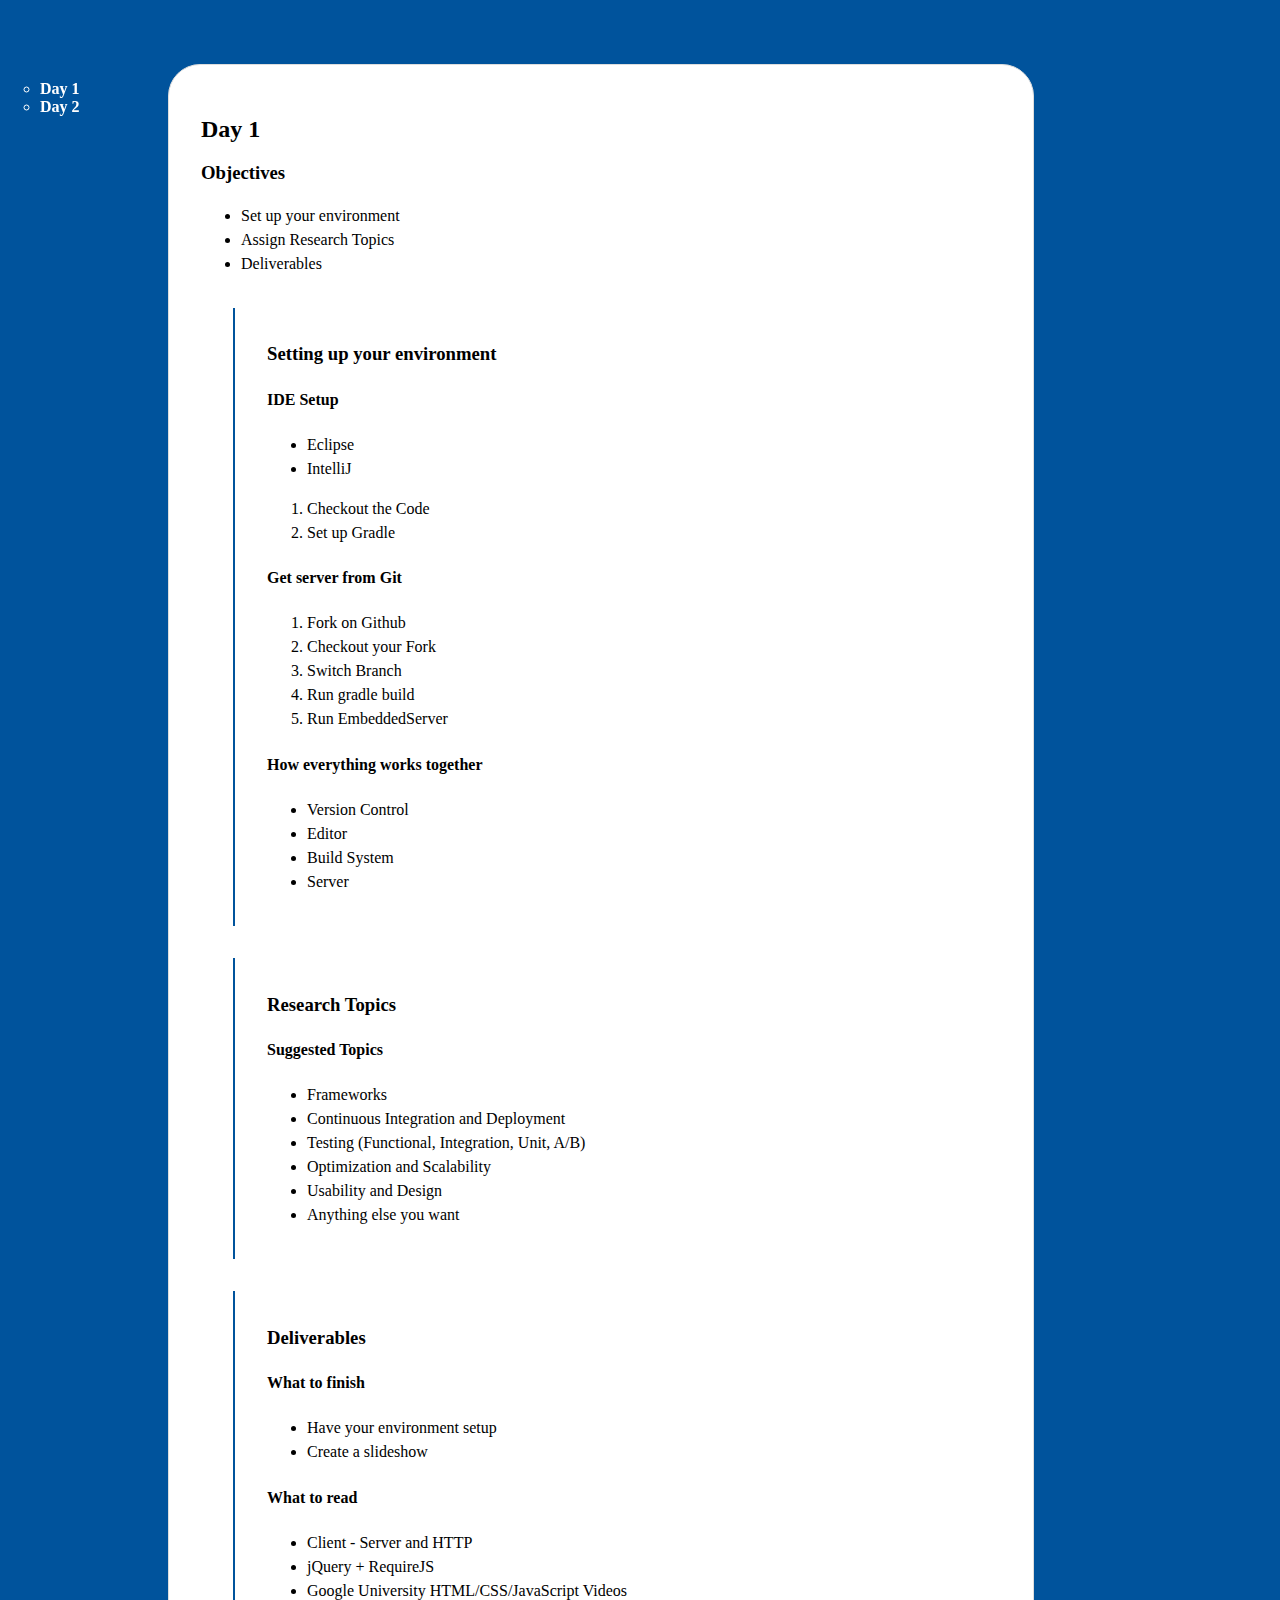
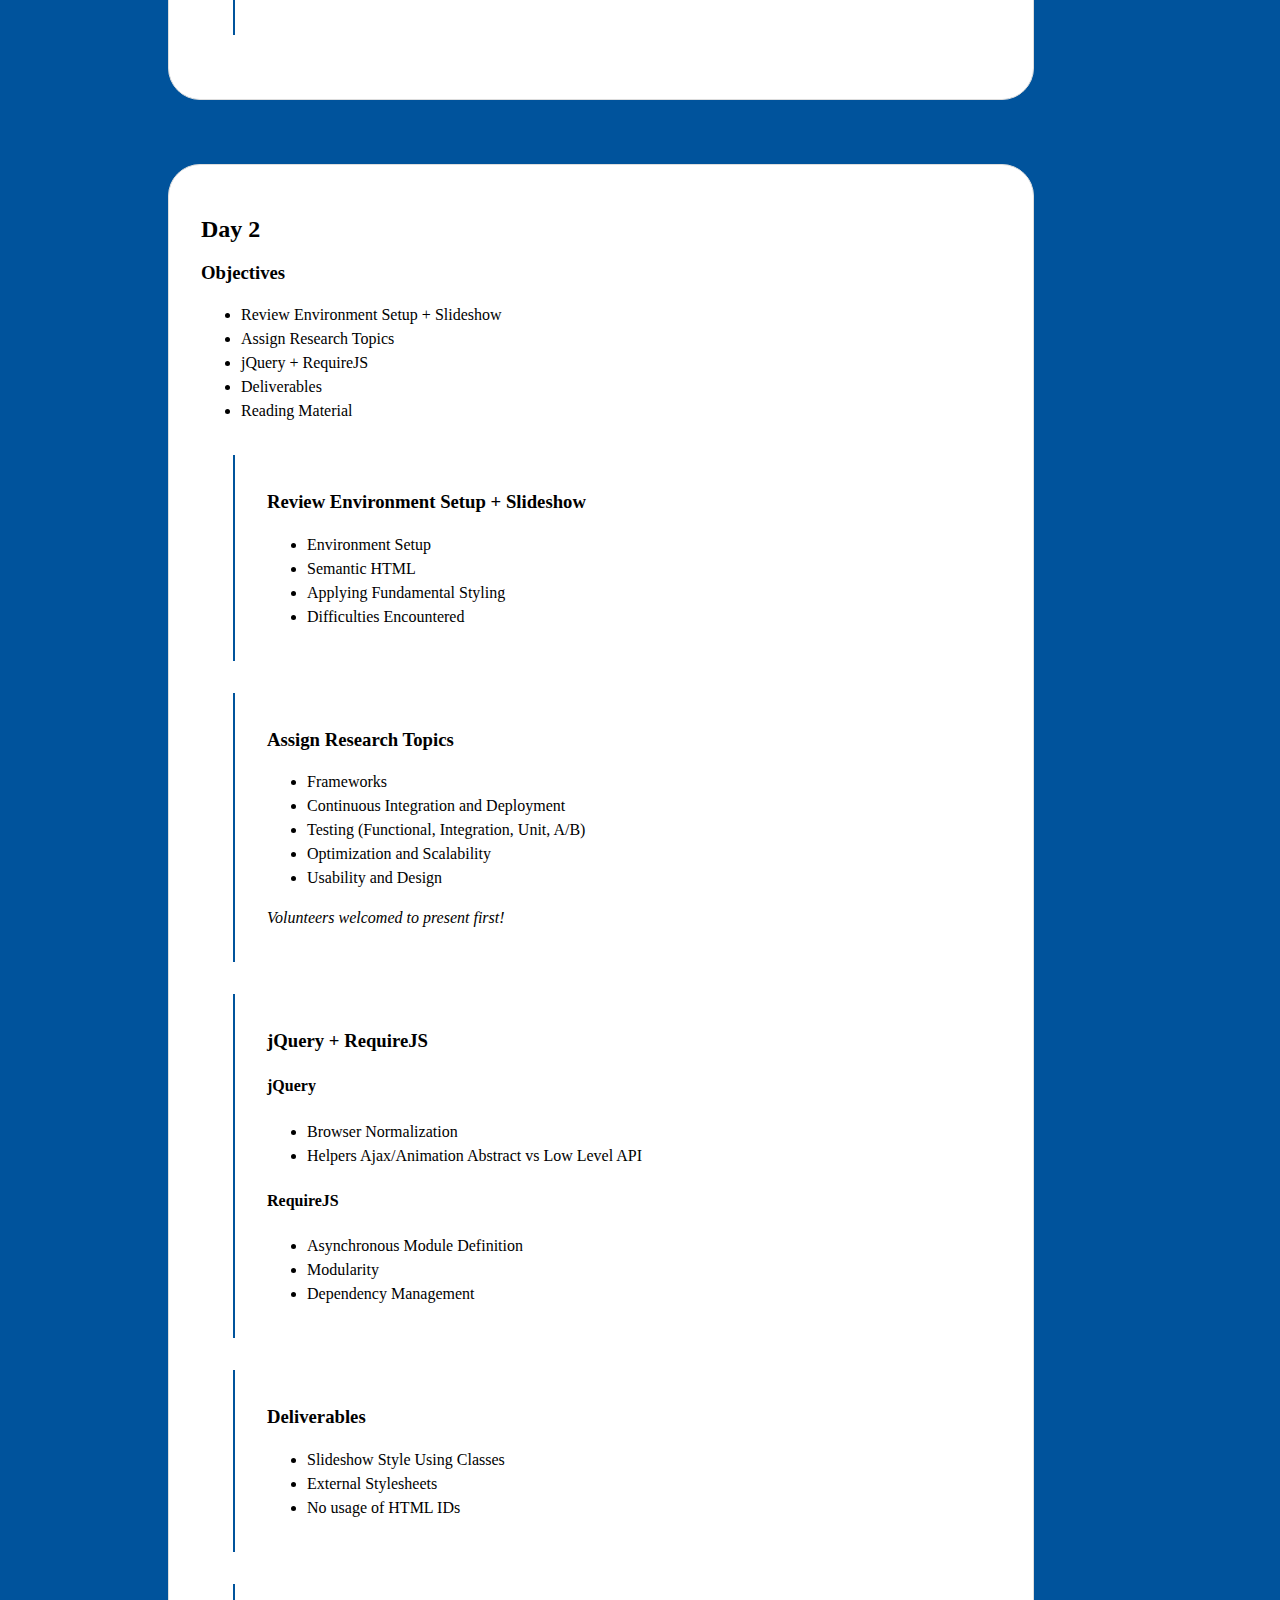
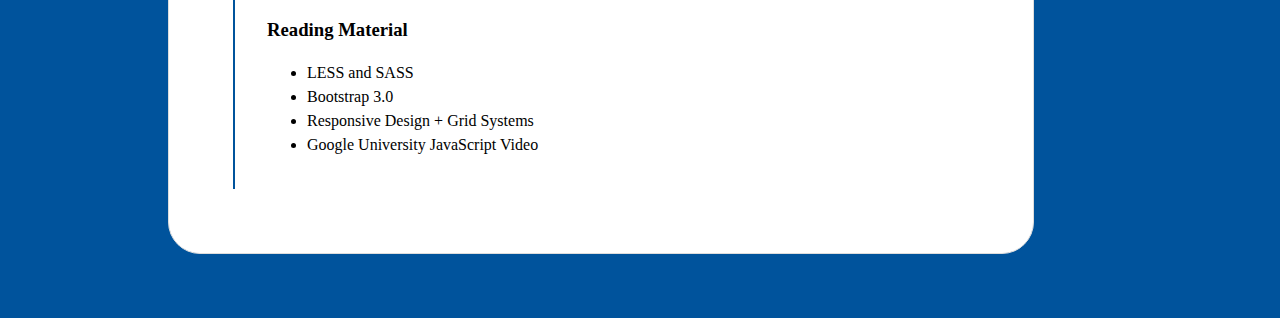
==== src/main/webapp/index.html @ c062d072 "updated for day 2" ====
<!doctype html>
<html lang="en">
<head>
  <meta charset="UTF-8">
  <title>Welcome</title>
  <style>
    html,body{
      font-size:16px;
      background: #00539c;
      min-height:100%;
      position:relative;
    }
    body > div{
      border:1px solid #ddd;
      margin:4em;
      margin-left: 10em;
      max-width:800px;
      line-height:1.5em;
      padding:2em;
      background:white;
      border-radius: 2em;
    }
    body > div > div{
      border-left:2px solid #00539c;
      margin:2em;

      padding:1em 2em;
    }
    body > nav{
      position:fixed;
      top:4em;
      left:0;
      margin-right:1em;
      width:6em;
    }
    body > nav li{
      color:#fff;
      list-style-type: circle;
    }
    body > nav a{
      color:white;
      font-weight:bold;
      text-decoration: none;
    }
    body > nav a:hover{
      text-decoration:underline;
    }
  </style>
  <script src="//ajax.googleapis.com/ajax/libs/jquery/1.11.1/jquery.min.js"></script>
</head>
<body>
  <nav>
    <ul>
      <li><a href="#day1">Day 1</a></li>
      <li><a href="#day2">Day 2</a> </li>
    </ul>
  </nav>
  <div id="day1">
    <h2>Day 1</h2>

    <h3>Objectives</h3>
    <ul>
      <li>Set up your environment</li>
      <li>Assign Research Topics</li>
      <li>Deliverables</li>
    </ul>




    <div>
      <h3>Setting up your environment</h3>


      <h4>IDE Setup</h4>
      <ul>
        <li>Eclipse</li>
        <li>IntelliJ</li>
      </ul>
      <ol>
        <li>Checkout the Code</li>
        <li>Set up Gradle</li>

      </ol>

      <h4>
        Get server from Git
      </h4>
      <ol>
        <li>Fork on Github</li>
        <li>Checkout your Fork</li>
        <li>Switch Branch</li>
        <li>Run gradle build</li>
        <li>Run EmbeddedServer</li>


      </ol>

      <h4>How everything works together</h4>
      <ul>
        <li>Version Control</li>
        <li>Editor</li>
        <li>Build System</li>
        <li>Server</li>
      </ul>

    </div>


    <div>
      <h3>Research Topics</h3>
      <h4>Suggested Topics</h4>
      <ul>
        <li>Frameworks</li>
        <li>Continuous Integration and Deployment</li>
        <li>Testing (Functional, Integration, Unit, A/B)</li>
        <li>Optimization and Scalability</li>
        <li>Usability and Design</li>
        <li>Anything else you want</li>
      </ul>
    </div>

    <div>
      <h3>Deliverables</h3>
      <h4>What to finish</h4>
      <ul>
        <li>Have your environment setup</li>
        <li>Create a slideshow </li>
      </ul>
      <h4>What to read</h4>
      <ul>
        <li>Client - Server and HTTP</li>
        <li>jQuery + RequireJS</li>
        <li>Google University HTML/CSS/JavaScript Videos</li>
      </ul>
    </div>


  </div>

  <div id="day2">
    <h2>Day 2</h2>
    <h3>Objectives</h3>
    <ul>
      <li>Review Environment Setup + Slideshow</li>
      <li>Assign Research Topics</li>
      <li>jQuery + RequireJS</li>
      <li>Deliverables</li>
      <li>Reading Material</li>
    </ul>
    <div>
      <h3>Review Environment Setup + Slideshow</h3>
      <ul>
        <li>Environment Setup</li>
        <li>Semantic HTML</li>
        <li>Applying Fundamental Styling</li>
        <li>Difficulties Encountered</li>
      </ul>
    </div>

    <div>
      <h3>Assign Research Topics</h3>
      <ul>
        <li>Frameworks</li>
        <li>Continuous Integration and Deployment</li>
        <li>Testing (Functional, Integration, Unit, A/B)</li>
        <li>Optimization and Scalability</li>
        <li>Usability and Design</li>
      </ul>
      <p><em>Volunteers welcomed to present first!</em></p>
    </div>
    <div>
      <h3>jQuery + RequireJS</h3>
      <h4>jQuery</h4>
      <ul>
        <li>Browser Normalization</li>
        <li>Helpers Ajax/Animation Abstract vs Low Level API</li>
      </ul>
      <h4>RequireJS</h4>
      <ul>
        <li>Asynchronous Module Definition</li>
        <li>Modularity</li>
        <li>Dependency Management</li>
      </ul>
    </div>
    <div>
      <h3>Deliverables</h3>
      <ul>
        <li>
          Slideshow Style Using Classes
        </li>
        <li>
          External Stylesheets
        </li>
        <li>
          No usage of HTML IDs
        </li>
      </ul>
    </div>
    <div>
      <h3>Reading Material</h3>
      <ul>
        <li>LESS and SASS</li>
        <li>Bootstrap 3.0</li>
        <li>Responsive Design + Grid Systems</li>
        <li>Google University JavaScript Video</li>
      </ul>
    </div>

  </div>


</body>
</html>
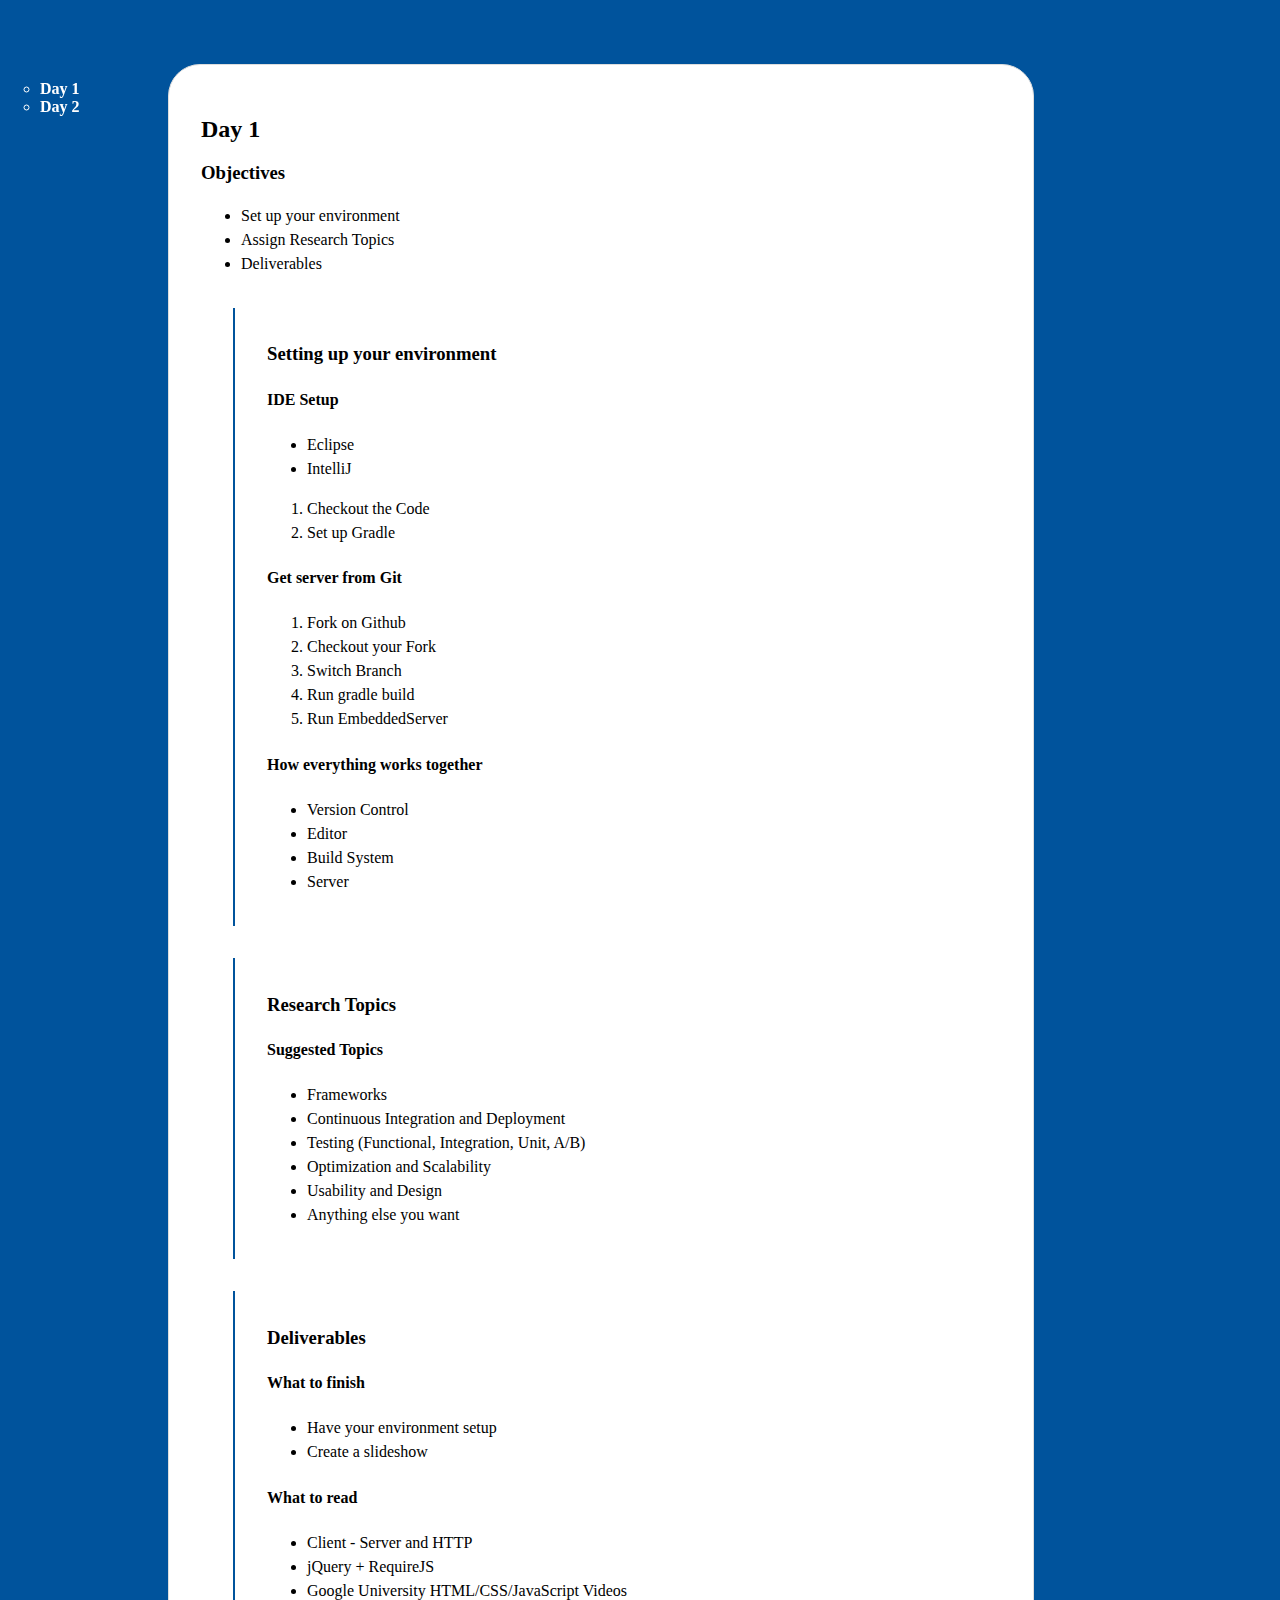
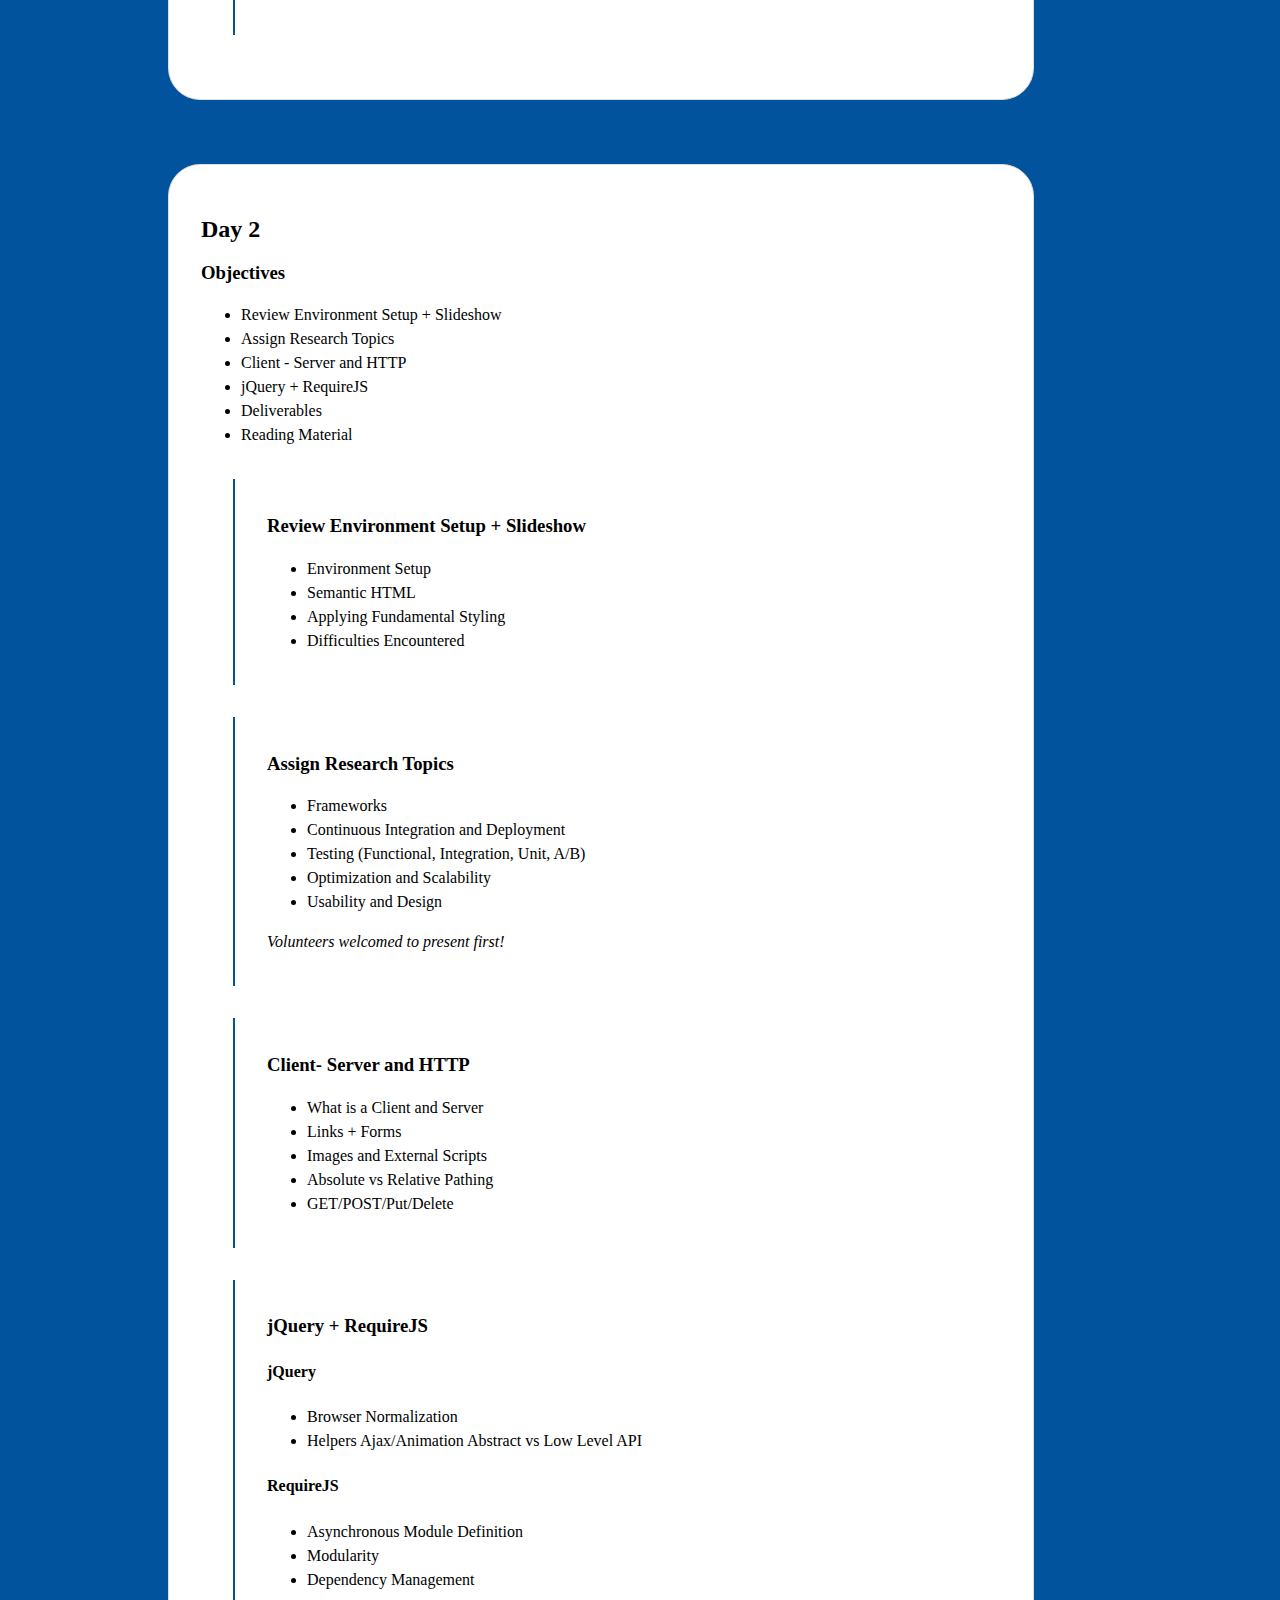
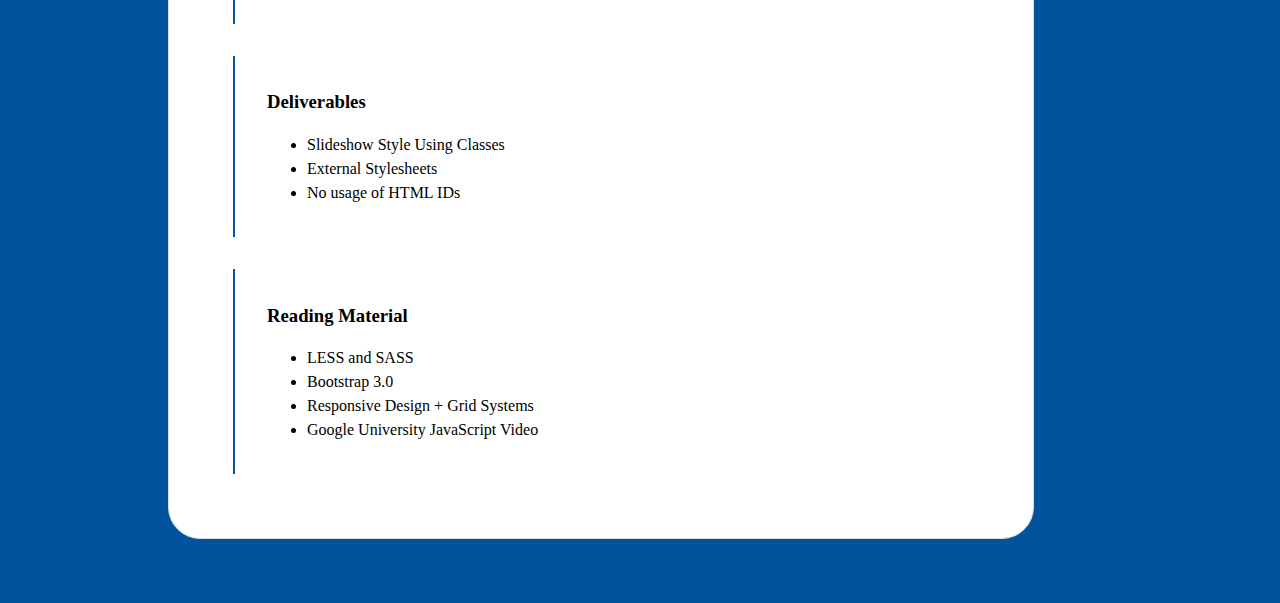
==== commit 0970192e: "Added client server" ====
--- a/src/main/webapp/index.html
+++ b/src/main/webapp/index.html
@@ -144,6 +144,7 @@
     <ul>
       <li>Review Environment Setup + Slideshow</li>
       <li>Assign Research Topics</li>
+      <li>Client - Server and HTTP</li>
       <li>jQuery + RequireJS</li>
       <li>Deliverables</li>
       <li>Reading Material</li>
@@ -168,6 +169,16 @@
         <li>Usability and Design</li>
       </ul>
       <p><em>Volunteers welcomed to present first!</em></p>
+    </div>
+    <div>
+      <h3>Client- Server and HTTP</h3>
+      <ul>
+        <li>What is a Client and Server</li>
+        <li>Links + Forms</li>
+        <li>Images and External Scripts</li>
+        <li>Absolute vs Relative Pathing</li>
+        <li>GET/POST/Put/Delete</li>
+      </ul>
     </div>
     <div>
       <h3>jQuery + RequireJS</h3>
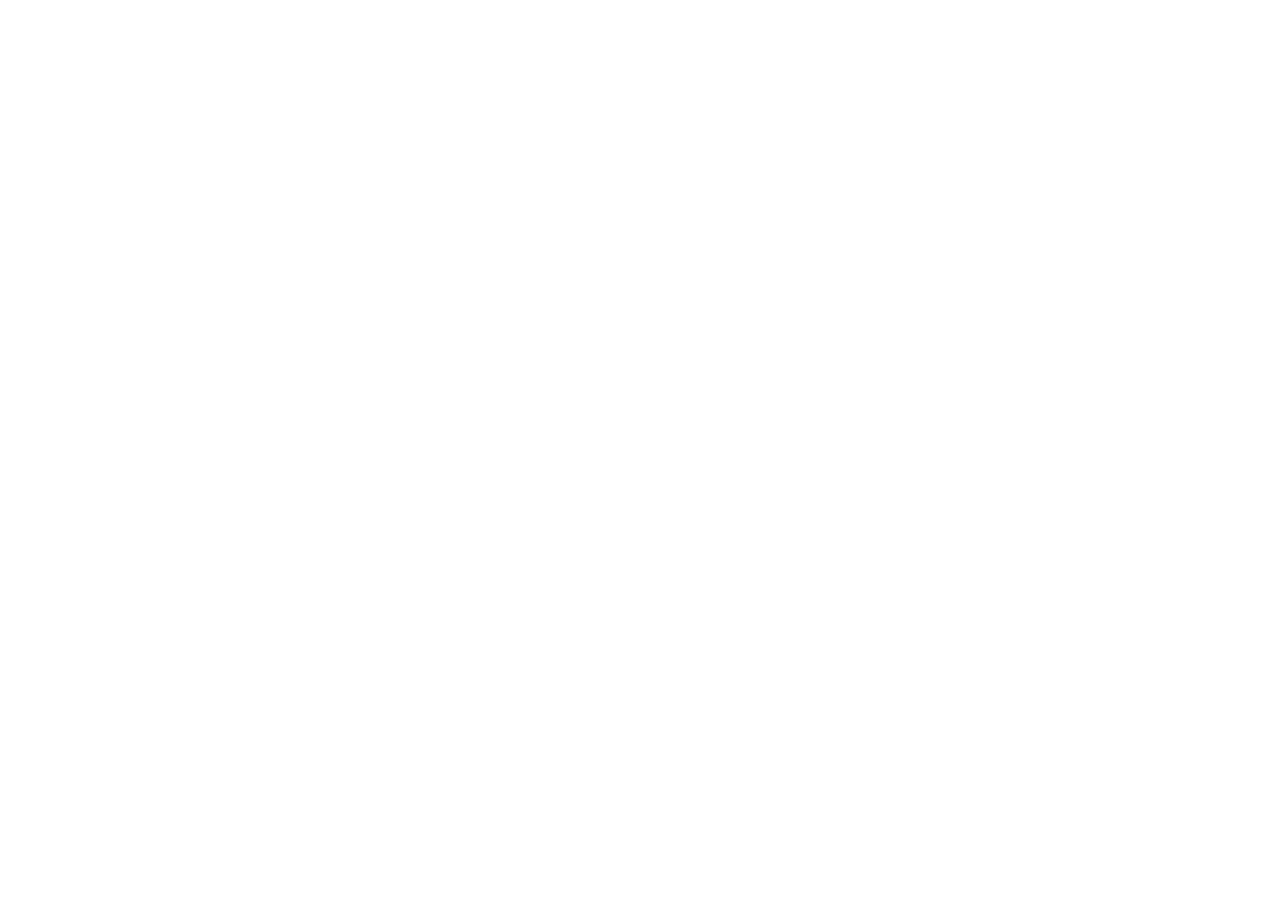
==== commit b05386d3: "added js navigation and moved js/css externally" ====
--- a/src/main/webapp/index.html
+++ b/src/main/webapp/index.html
@@ -3,223 +3,37 @@
 <head>
   <meta charset="UTF-8">
   <title>Welcome</title>
-  <style>
-    html,body{
-      font-size:16px;
-      background: #00539c;
-      min-height:100%;
-      position:relative;
-    }
-    body > div{
-      border:1px solid #ddd;
-      margin:4em;
-      margin-left: 10em;
-      max-width:800px;
-      line-height:1.5em;
-      padding:2em;
-      background:white;
-      border-radius: 2em;
-    }
-    body > div > div{
-      border-left:2px solid #00539c;
-      margin:2em;
 
-      padding:1em 2em;
-    }
-    body > nav{
-      position:fixed;
-      top:4em;
-      left:0;
-      margin-right:1em;
-      width:6em;
-    }
-    body > nav li{
-      color:#fff;
-      list-style-type: circle;
-    }
-    body > nav a{
-      color:white;
-      font-weight:bold;
-      text-decoration: none;
-    }
-    body > nav a:hover{
-      text-decoration:underline;
-    }
-  </style>
-  <script src="//ajax.googleapis.com/ajax/libs/jquery/1.11.1/jquery.min.js"></script>
+  <script src="//cdnjs.cloudflare.com/ajax/libs/require.js/2.1.14/require.min.js"></script>
+  <link rel="stylesheet" href="/static/css/all.css"/>
 </head>
 <body>
   <nav>
     <ul>
-      <li><a href="#day1">Day 1</a></li>
-      <li><a href="#day2">Day 2</a> </li>
+
     </ul>
   </nav>
-  <div id="day1">
-    <h2>Day 1</h2>
-
-    <h3>Objectives</h3>
-    <ul>
-      <li>Set up your environment</li>
-      <li>Assign Research Topics</li>
-      <li>Deliverables</li>
-    </ul>
-
-
-
-
-    <div>
-      <h3>Setting up your environment</h3>
-
-
-      <h4>IDE Setup</h4>
-      <ul>
-        <li>Eclipse</li>
-        <li>IntelliJ</li>
-      </ul>
-      <ol>
-        <li>Checkout the Code</li>
-        <li>Set up Gradle</li>
-
-      </ol>
-
-      <h4>
-        Get server from Git
-      </h4>
-      <ol>
-        <li>Fork on Github</li>
-        <li>Checkout your Fork</li>
-        <li>Switch Branch</li>
-        <li>Run gradle build</li>
-        <li>Run EmbeddedServer</li>
-
-
-      </ol>
-
-      <h4>How everything works together</h4>
-      <ul>
-        <li>Version Control</li>
-        <li>Editor</li>
-        <li>Build System</li>
-        <li>Server</li>
-      </ul>
-
-    </div>
-
-
-    <div>
-      <h3>Research Topics</h3>
-      <h4>Suggested Topics</h4>
-      <ul>
-        <li>Frameworks</li>
-        <li>Continuous Integration and Deployment</li>
-        <li>Testing (Functional, Integration, Unit, A/B)</li>
-        <li>Optimization and Scalability</li>
-        <li>Usability and Design</li>
-        <li>Anything else you want</li>
-      </ul>
-    </div>
-
-    <div>
-      <h3>Deliverables</h3>
-      <h4>What to finish</h4>
-      <ul>
-        <li>Have your environment setup</li>
-        <li>Create a slideshow </li>
-      </ul>
-      <h4>What to read</h4>
-      <ul>
-        <li>Client - Server and HTTP</li>
-        <li>jQuery + RequireJS</li>
-        <li>Google University HTML/CSS/JavaScript Videos</li>
-      </ul>
-    </div>
+  <div class="slides">
 
 
   </div>
-
-  <div id="day2">
-    <h2>Day 2</h2>
-    <h3>Objectives</h3>
-    <ul>
-      <li>Review Environment Setup + Slideshow</li>
-      <li>Assign Research Topics</li>
-      <li>Client - Server and HTTP</li>
-      <li>jQuery + RequireJS</li>
-      <li>Deliverables</li>
-      <li>Reading Material</li>
-    </ul>
-    <div>
-      <h3>Review Environment Setup + Slideshow</h3>
-      <ul>
-        <li>Environment Setup</li>
-        <li>Semantic HTML</li>
-        <li>Applying Fundamental Styling</li>
-        <li>Difficulties Encountered</li>
-      </ul>
-    </div>
-
-    <div>
-      <h3>Assign Research Topics</h3>
-      <ul>
-        <li>Frameworks</li>
-        <li>Continuous Integration and Deployment</li>
-        <li>Testing (Functional, Integration, Unit, A/B)</li>
-        <li>Optimization and Scalability</li>
-        <li>Usability and Design</li>
-      </ul>
-      <p><em>Volunteers welcomed to present first!</em></p>
-    </div>
-    <div>
-      <h3>Client- Server and HTTP</h3>
-      <ul>
-        <li>What is a Client and Server</li>
-        <li>Links + Forms</li>
-        <li>Images and External Scripts</li>
-        <li>Absolute vs Relative Pathing</li>
-        <li>GET/POST/Put/Delete</li>
-      </ul>
-    </div>
-    <div>
-      <h3>jQuery + RequireJS</h3>
-      <h4>jQuery</h4>
-      <ul>
-        <li>Browser Normalization</li>
-        <li>Helpers Ajax/Animation Abstract vs Low Level API</li>
-      </ul>
-      <h4>RequireJS</h4>
-      <ul>
-        <li>Asynchronous Module Definition</li>
-        <li>Modularity</li>
-        <li>Dependency Management</li>
-      </ul>
-    </div>
-    <div>
-      <h3>Deliverables</h3>
-      <ul>
-        <li>
-          Slideshow Style Using Classes
-        </li>
-        <li>
-          External Stylesheets
-        </li>
-        <li>
-          No usage of HTML IDs
-        </li>
-      </ul>
-    </div>
-    <div>
-      <h3>Reading Material</h3>
-      <ul>
-        <li>LESS and SASS</li>
-        <li>Bootstrap 3.0</li>
-        <li>Responsive Design + Grid Systems</li>
-        <li>Google University JavaScript Video</li>
-      </ul>
-    </div>
-
-  </div>
-
-
+  <script type="text/javascript">
+    requirejs.config({
+        paths : {
+            jquery : '//ajax.googleapis.com/ajax/libs/jquery/1.11.1/jquery.min'
+        }
+    });
+    require([
+        'jquery',
+        '/static/js/all.js'
+        ], function($){
+        require(['app/Slideshow'],function(App){
+            new App({
+                $el : $(window.document.body),
+                window : window
+            }).start();
+        });
+    });
+  </script>
 </body>
 </html>